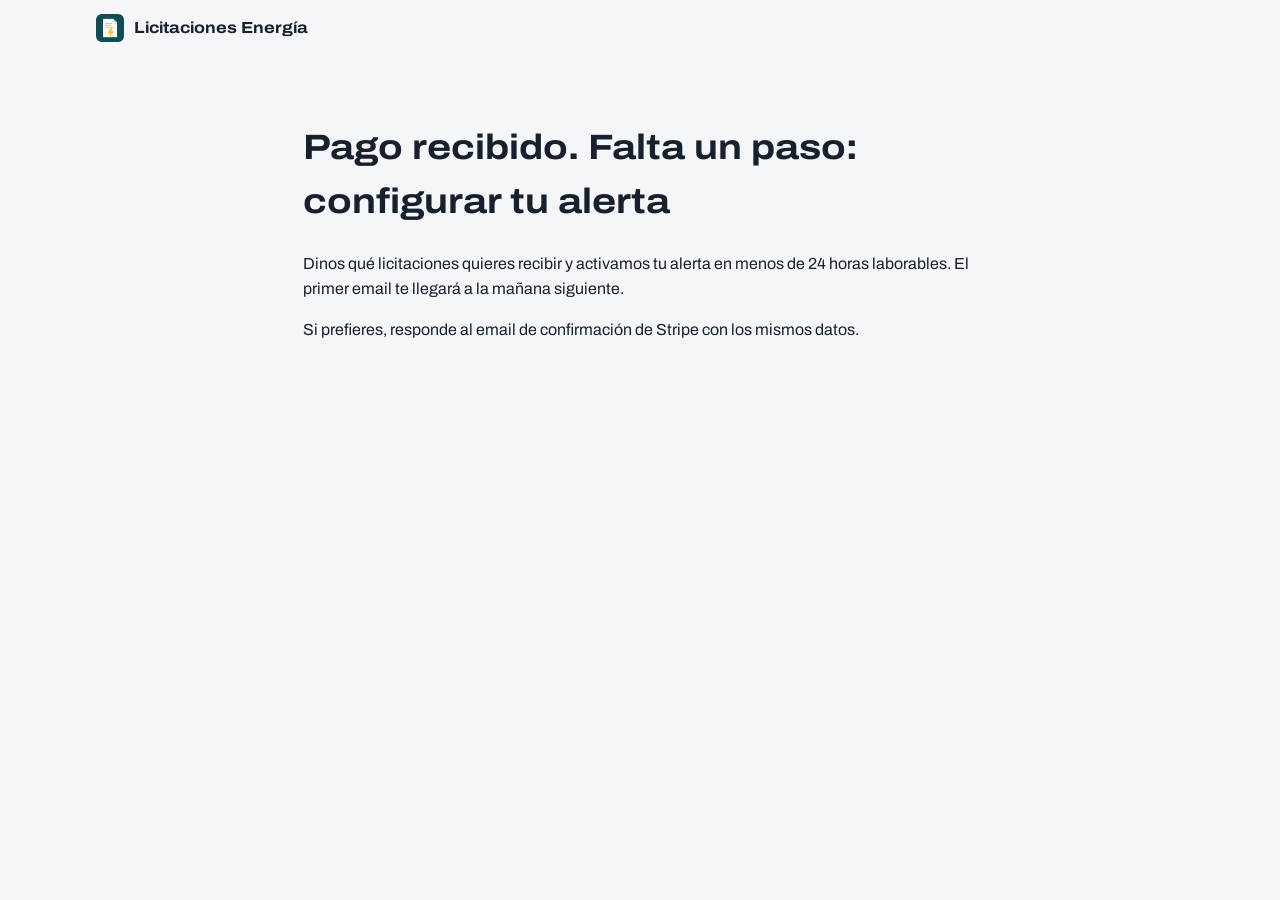
==== web/site/gracias.html @ 15b8ee79 "Web y app (PWA) de licitaciones con alertas de pago, y filtro CPV más fino - web/site: buscador de l" ====
<!doctype html>
<html lang="es">
<head>
<meta charset="utf-8">
<meta name="viewport" content="width=device-width, initial-scale=1">
<title>Suscripción activada · Licitaciones Energía</title>
<meta name="robots" content="noindex">
<link rel="icon" href="img/icono-192.png">
<link rel="preconnect" href="https://fonts.googleapis.com">
<link rel="preconnect" href="https://fonts.gstatic.com" crossorigin>
<link href="https://fonts.googleapis.com/css2?family=Archivo:wdth,wght@75..125,400..800&display=swap" rel="stylesheet">
<link rel="stylesheet" href="estilos.css">
<script src="config.js"></script>
</head>
<body>
<header class="barra"><a class="marca" href="./"><img src="img/icono-192.png" alt="" width="28" height="28"><span>Licitaciones Energía</span></a></header>
<main class="legal">
  <h1>Pago recibido. Falta un paso: configurar tu alerta</h1>
  <p>Dinos qué licitaciones quieres recibir y activamos tu alerta en menos de 24 horas laborables. El primer email te llegará a la mañana siguiente.</p>
  <p><a class="boton boton-primario" id="configurar" href="#">Configurar mi alerta por email</a></p>
  <p>Si prefieres, responde al email de confirmación de Stripe con los mismos datos.</p>
</main>
<script>
  const C = window.CONFIG || {};
  const cuerpo = encodeURIComponent("Email donde quiero recibir las alertas:\nEmpresa:\nNIF (para la factura):\nSectores (fotovoltaica, alumbrado, climatización, recarga, instalaciones eléctricas, suministro, eficiencia, renovables, consultoría):\nComunidades autónomas:\nImporte mínimo:\nPalabras clave (opcional):\n");
  const a = document.getElementById("configurar");
  if (C.emailContacto) a.href = `mailto:${C.emailContacto}?subject=${encodeURIComponent("Configurar mi alerta")}&body=${cuerpo}`;
  else a.hidden = true;
</script>
</body>
</html>
---- web/site/estilos.css ----
/* Paleta tomada de los colores normalizados de los cables en España:
   azul (neutro), marrón (fase), amarillo-verde (tierra) y gris. */
:root {
  --papel: #F4F6F8;
  --superficie: #FFFFFF;
  --tinta: #17212E;
  --tinta-suave: #4A5563;
  --neutro: #1F57B8;
  --neutro-oscuro: #17428C;
  --fase: #8B4A1F;
  --tierra: #C9D33A;
  --tierra-suave: #EEF2B8;
  --linea: #D5DBE3;
  --radio: 6px;
  --ancho: 1120px;
  color-scheme: light;
}
@media (prefers-color-scheme: dark) {
  :root {
    --papel: #10161F; --superficie: #17202C; --tinta: #E8EDF3; --tinta-suave: #A3AEBC;
    --neutro: #6E9BEA; --neutro-oscuro: #9DBCF2; --fase: #E0965E; --tierra: #C9D33A; --tierra-suave: #3A3F17;
    --linea: #2B3644; color-scheme: dark;
  }
}
* { box-sizing: border-box; }
[hidden] { display: none !important; }
html { scroll-behavior: smooth; }
@media (prefers-reduced-motion: reduce) { html { scroll-behavior: auto; } * { transition: none !important; } }
body {
  margin: 0; background: var(--papel); color: var(--tinta);
  font: 400 1rem/1.55 "Archivo", system-ui, sans-serif; font-variation-settings: "wdth" 100;
}
a { color: var(--neutro); }
:focus-visible { outline: 3px solid var(--tierra); outline-offset: 2px; }
.saltar { position: absolute; left: -999px; }
.saltar:focus { left: 16px; top: 8px; background: var(--superficie); padding: 8px 12px; z-index: 10; }

.barra {
  display: flex; align-items: center; gap: 24px; max-width: var(--ancho); margin: 0 auto;
  padding: 14px 16px;
}
.marca { display: flex; align-items: center; gap: 10px; color: var(--tinta); text-decoration: none;
  font-weight: 700; font-variation-settings: "wdth" 112; }
.barra nav { display: flex; gap: 20px; margin-left: auto; }
.barra nav a { color: var(--tinta-suave); text-decoration: none; }
.barra nav a:hover { color: var(--tinta); }

.boton { display: inline-block; border-radius: var(--radio); padding: 10px 16px; font: inherit; font-weight: 600;
  text-decoration: none; cursor: pointer; border: 2px solid var(--neutro); }
.boton-primario { background: var(--neutro); color: #fff; }
.boton-primario:hover { background: var(--neutro-oscuro); border-color: var(--neutro-oscuro); }
.boton-secundario { background: transparent; color: var(--neutro); }
.boton-secundario:hover { background: color-mix(in srgb, var(--neutro) 10%, transparent); }

main { max-width: var(--ancho); margin: 0 auto; padding: 0 16px; }
.portada { padding: 48px 0 28px; }
.portada h1 {
  font-size: clamp(2.1rem, 5.2vw, 4rem); line-height: 1.02; margin: 0 0 20px; max-width: 16ch;
  font-weight: 800; font-variation-settings: "wdth" 118; letter-spacing: -0.015em;
}
.portada h1 .cuenta { font-variation-settings: "wdth" 125; }
.entradilla { font-size: 1.15rem; max-width: 62ch; color: var(--tinta-suave); margin: 0 0 12px; }
.actualizado { margin: 0; color: var(--tinta-suave); font-size: .95rem; }
.actualizado b { color: var(--tinta); }

.filtros {
  position: sticky; top: 0; z-index: 5; display: grid; gap: 12px;
  grid-template-columns: 2fr repeat(4, 1fr); padding: 14px 0; background: var(--papel);
  border-bottom: 1px solid var(--linea);
}
.campo { display: grid; gap: 4px; font-size: .85rem; color: var(--tinta-suave); }
.campo input, .campo select {
  font: inherit; font-size: 1rem; color: var(--tinta); background: var(--superficie);
  border: 1px solid var(--linea); border-radius: var(--radio); padding: 9px 10px; min-width: 0;
}

.lista { padding: 8px 0 40px; }
.resumen { color: var(--tinta-suave); margin: 14px 0 6px; }
.licitaciones { list-style: none; margin: 0; padding: 0; }
.licitacion {
  display: grid; grid-template-columns: 1fr 220px; gap: 24px; padding: 18px 0;
  border-bottom: 1px solid var(--linea);
}
.titulo { font-weight: 650; font-size: 1.08rem; line-height: 1.35; text-decoration: none; color: var(--tinta); }
.titulo:hover { color: var(--neutro); text-decoration: underline; }
.organo { margin: 6px 0 8px; color: var(--tinta-suave); }
.etiquetas { margin: 0; display: flex; flex-wrap: wrap; gap: 6px; }
.etiqueta { font-size: .8rem; padding: 2px 8px; border-radius: 999px; border: 1px solid var(--linea); color: var(--tinta-suave); }
.etiqueta-nueva { background: var(--tierra-suave); border-color: var(--tierra); color: var(--tinta); font-weight: 600; }
.cifras { text-align: right; }
.importe { margin: 0 0 10px; font-weight: 700; font-size: 1.1rem; font-variant-numeric: tabular-nums;
  font-variation-settings: "wdth" 110; }
.importe small { display: block; font-weight: 400; font-size: .8rem; color: var(--tinta-suave); }

/* El plazo se dibuja como un cable: la parte coloreada es el tiempo que queda (escala de 60 días). */
.plazo { display: grid; gap: 4px; justify-items: end; }
.cable { position: relative; display: block; width: 100%; height: 6px; border-radius: 3px; background: var(--linea); }
.conductor { position: absolute; right: 0; top: 0; bottom: 0; border-radius: 3px; background: var(--neutro); }
.urgente .conductor { background: var(--fase); }
.dias { font-size: .85rem; color: var(--tinta-suave); font-variant-numeric: tabular-nums; }
.urgente .dias { color: var(--fase); font-weight: 600; }

.aviso-alerta {
  display: flex; gap: 20px; align-items: center; justify-content: space-between; margin-top: 28px;
  padding: 20px; background: var(--superficie); border-left: 6px solid var(--tierra); border-radius: var(--radio);
}
.aviso-alerta p { margin: 0; max-width: 60ch; }
#mas { margin-top: 18px; }

h2 { font-size: clamp(1.6rem, 3vw, 2.3rem); line-height: 1.1; margin: 0 0 10px; font-weight: 800;
  font-variation-settings: "wdth" 115; }
.ganadores, .precios, .preguntas { padding: 48px 0; border-top: 1px solid var(--linea); }
.nota { color: var(--tinta-suave); margin: 0 0 18px; }
.tabla-envoltorio { overflow-x: auto; }
table { width: 100%; border-collapse: collapse; background: var(--superficie); border-radius: var(--radio); }
th, td { padding: 11px 14px; text-align: left; border-bottom: 1px solid var(--linea); vertical-align: top; }
th { font-size: .85rem; color: var(--tinta-suave); font-weight: 600; }
td.num, th.num { text-align: right; font-variant-numeric: tabular-nums; }
td small { display: block; color: var(--tinta-suave); }
.candado { margin: 14px 0 0; color: var(--tinta-suave); }

.planes { display: grid; grid-template-columns: repeat(3, 1fr); gap: 20px; margin-top: 20px; align-items: start; }
.plan { background: var(--superficie); border: 1px solid var(--linea); border-radius: var(--radio); padding: 24px; }
.plan-destacado { border: 2px solid var(--neutro); }
.plan h3 { margin: 0; font-size: 1.2rem; }
.precio { font-size: 2rem; font-weight: 800; margin: 6px 0 14px; font-variation-settings: "wdth" 115; }
.precio span { font-size: .9rem; font-weight: 400; color: var(--tinta-suave); }
.plan ul { padding-left: 18px; margin: 0 0 20px; }
.plan li { margin-bottom: 6px; }

.preguntas details { border-bottom: 1px solid var(--linea); padding: 14px 0; max-width: 75ch; }
.preguntas summary { cursor: pointer; font-weight: 600; }
.preguntas p { color: var(--tinta-suave); margin: 10px 0 0; }

.pie { max-width: var(--ancho); margin: 0 auto; padding: 32px 16px 48px; color: var(--tinta-suave); font-size: .9rem;
  border-top: 1px solid var(--linea); }
.pie nav { display: flex; flex-wrap: wrap; gap: 18px; margin: 10px 0 16px; }

.legal { max-width: 75ch; padding: 40px 0 60px; }
.legal h1 { font-size: 2.2rem; font-variation-settings: "wdth" 115; }
.legal h2 { margin-top: 40px; font-size: 1.5rem; }
.pendiente { background: var(--tierra-suave); padding: 0 4px; border-radius: 3px; }

@media (max-width: 860px) {
  .filtros { grid-template-columns: 1fr 1fr; position: static; }
  .campo-texto { grid-column: 1 / -1; }
  .planes { grid-template-columns: 1fr; }
  .barra nav { display: none; }
  .barra .boton { margin-left: auto; }
}
@media (max-width: 560px) {
  .licitacion { grid-template-columns: 1fr; gap: 10px; }
  .cifras { text-align: left; }
  .plazo { justify-items: start; }
  .conductor { right: auto; left: 0; }
  .aviso-alerta { flex-direction: column; align-items: flex-start; }
}
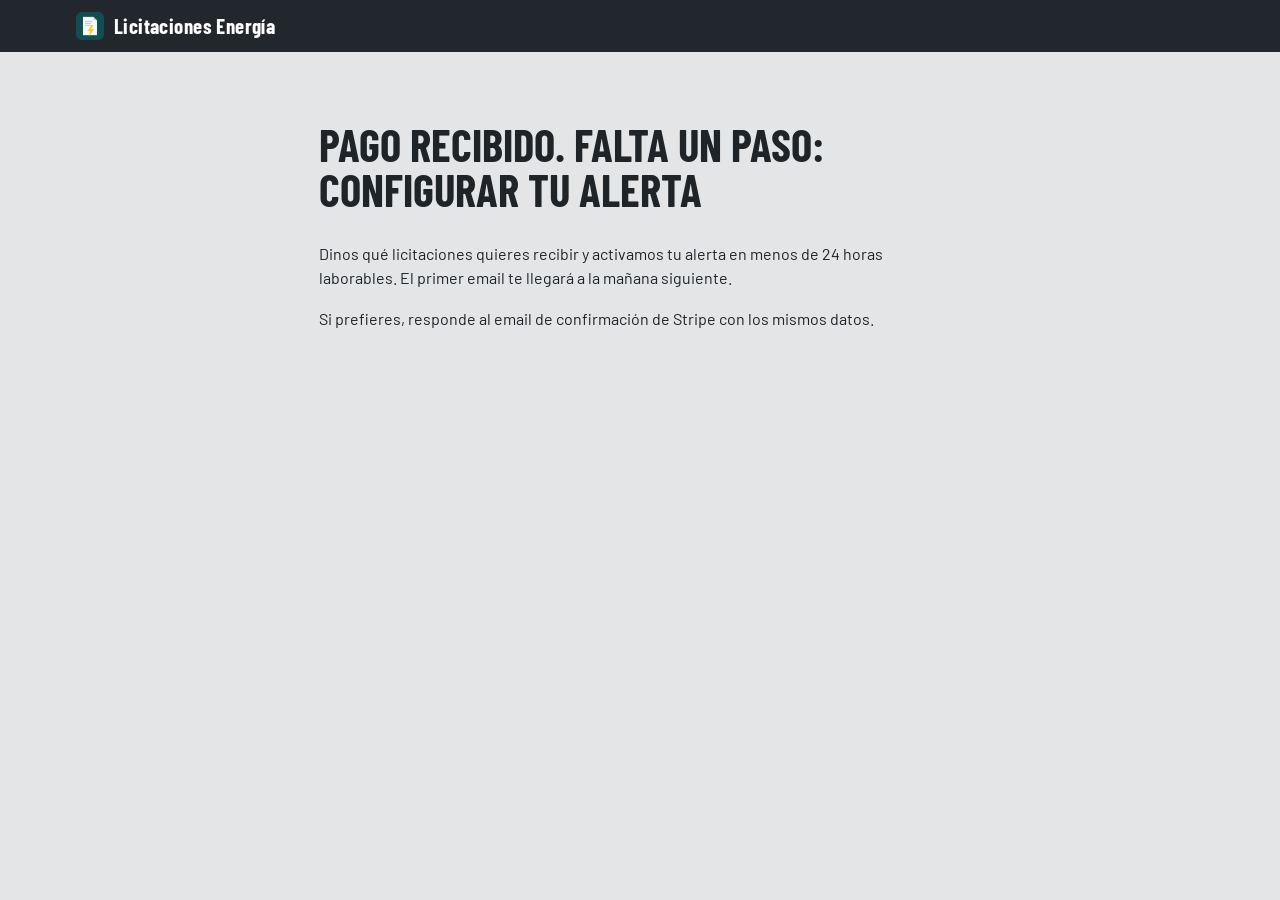
==== commit 80f854ee: "Estilo industrial con fotos de Wikimedia Commons y créditos automáticos Co-Authored-By: Claude Opus " ====
--- a/web/site/gracias.html
+++ b/web/site/gracias.html
@@ -8,7 +8,7 @@
 <link rel="icon" href="img/icono-192.png">
 <link rel="preconnect" href="https://fonts.googleapis.com">
 <link rel="preconnect" href="https://fonts.gstatic.com" crossorigin>
-<link href="https://fonts.googleapis.com/css2?family=Archivo:wdth,wght@75..125,400..800&display=swap" rel="stylesheet">
+<link href="https://fonts.googleapis.com/css2?family=Barlow+Condensed:wght@500;600;700&family=Barlow:wght@400;500;600&display=swap" rel="stylesheet">
 <link rel="stylesheet" href="estilos.css">
 <script src="config.js"></script>
 </head>
--- a/web/site/estilos.css
+++ b/web/site/estilos.css
@@ -1,157 +1,168 @@
-/* Paleta tomada de los colores normalizados de los cables en España:
-   azul (neutro), marrón (fase), amarillo-verde (tierra) y gris. */
+/* Estilo industrial: hormigón, chapa y grafito, con amarillo de señalización de seguridad
+   (el de las bandas de peligro) y óxido para lo urgente. Tipografía condensada de rotulación. */
 :root {
-  --papel: #F4F6F8;
-  --superficie: #FFFFFF;
-  --tinta: #17212E;
-  --tinta-suave: #4A5563;
-  --neutro: #1F57B8;
-  --neutro-oscuro: #17428C;
-  --fase: #8B4A1F;
-  --tierra: #C9D33A;
-  --tierra-suave: #EEF2B8;
-  --linea: #D5DBE3;
-  --radio: 6px;
-  --ancho: 1120px;
+  --hormigon: #E3E5E7;
+  --chapa: #F6F7F8;
+  --grafito: #22272D;
+  --grafito-2: #2E353D;
+  --acero: #5B6470;
+  --senal: #F2B705;
+  --senal-oscura: #C99600;
+  --oxido: #B4471C;
+  --junta: #C4C9CF;
+  --tinta: #1F2429;
+  --ancho: 1160px;
+  --display: "Barlow Condensed", "Arial Narrow", sans-serif;
   color-scheme: light;
 }
 @media (prefers-color-scheme: dark) {
   :root {
-    --papel: #10161F; --superficie: #17202C; --tinta: #E8EDF3; --tinta-suave: #A3AEBC;
-    --neutro: #6E9BEA; --neutro-oscuro: #9DBCF2; --fase: #E0965E; --tierra: #C9D33A; --tierra-suave: #3A3F17;
-    --linea: #2B3644; color-scheme: dark;
+    --hormigon: #191D22; --chapa: #22282F; --tinta: #E6E9EC; --acero: #9AA4AF; --junta: #38414B;
+    --grafito: #0F1215; --grafito-2: #1A1F24; --oxido: #E07445; color-scheme: dark;
   }
 }
 * { box-sizing: border-box; }
 [hidden] { display: none !important; }
 html { scroll-behavior: smooth; }
 @media (prefers-reduced-motion: reduce) { html { scroll-behavior: auto; } * { transition: none !important; } }
-body {
-  margin: 0; background: var(--papel); color: var(--tinta);
-  font: 400 1rem/1.55 "Archivo", system-ui, sans-serif; font-variation-settings: "wdth" 100;
-}
-a { color: var(--neutro); }
-:focus-visible { outline: 3px solid var(--tierra); outline-offset: 2px; }
+body { margin: 0; background: var(--hormigon); color: var(--tinta); font: 400 1rem/1.55 "Barlow", system-ui, sans-serif; }
+a { color: inherit; }
+:focus-visible { outline: 3px solid var(--senal); outline-offset: 2px; }
 .saltar { position: absolute; left: -999px; }
-.saltar:focus { left: 16px; top: 8px; background: var(--superficie); padding: 8px 12px; z-index: 10; }
+.saltar:focus { left: 16px; top: 8px; background: var(--senal); color: var(--grafito); padding: 8px 12px; z-index: 20; }
 
-.barra {
-  display: flex; align-items: center; gap: 24px; max-width: var(--ancho); margin: 0 auto;
-  padding: 14px 16px;
-}
-.marca { display: flex; align-items: center; gap: 10px; color: var(--tinta); text-decoration: none;
-  font-weight: 700; font-variation-settings: "wdth" 112; }
-.barra nav { display: flex; gap: 20px; margin-left: auto; }
-.barra nav a { color: var(--tinta-suave); text-decoration: none; }
-.barra nav a:hover { color: var(--tinta); }
+/* Barra superior sobre grafito */
+.barra { background: var(--grafito); color: #fff; }
+.barra > * { }
+.barra { display: flex; align-items: center; gap: 24px; padding: 12px max(16px, calc((100% - var(--ancho)) / 2 + 16px)); }
+.marca { display: flex; align-items: center; gap: 10px; text-decoration: none; font: 700 1.3rem/1 var(--display); letter-spacing: .02em; }
+.barra nav { display: flex; gap: 22px; margin-left: auto; }
+.barra nav a { text-decoration: none; color: #C9CED4; font-weight: 500; }
+.barra nav a:hover { color: var(--senal); }
 
-.boton { display: inline-block; border-radius: var(--radio); padding: 10px 16px; font: inherit; font-weight: 600;
-  text-decoration: none; cursor: pointer; border: 2px solid var(--neutro); }
-.boton-primario { background: var(--neutro); color: #fff; }
-.boton-primario:hover { background: var(--neutro-oscuro); border-color: var(--neutro-oscuro); }
-.boton-secundario { background: transparent; color: var(--neutro); }
-.boton-secundario:hover { background: color-mix(in srgb, var(--neutro) 10%, transparent); }
+.boton { display: inline-block; border-radius: 2px; padding: 10px 18px; font: 600 1.05rem/1.2 var(--display);
+  letter-spacing: .03em; text-decoration: none; cursor: pointer; border: 2px solid var(--grafito); }
+.boton-primario { background: var(--senal); color: var(--grafito); border-color: var(--senal); }
+.boton-primario:hover { background: var(--senal-oscura); border-color: var(--senal-oscura); }
+.boton-secundario { background: transparent; color: var(--tinta); border-color: var(--tinta); }
+.boton-secundario:hover { background: var(--tinta); color: var(--hormigon); }
+
+/* Portada: foto a sangre con el titular encima */
+.portada { position: relative; background: var(--grafito); color: #fff; overflow: hidden; min-height: 460px; display: flex; align-items: flex-end; }
+.portada-foto { position: absolute; inset: 0; width: 100%; height: 100%; object-fit: cover; filter: grayscale(.55) contrast(1.05); }
+.portada::after { content: ""; position: absolute; inset: 0;
+  background: linear-gradient(90deg, rgba(20,24,28,.92) 0%, rgba(20,24,28,.72) 45%, rgba(20,24,28,.25) 100%); }
+.portada-texto { position: relative; z-index: 1; width: 100%; max-width: var(--ancho); margin: 0 auto; padding: 72px 16px 44px; }
+.portada h1 { font: 700 clamp(2.6rem, 7vw, 5.6rem)/.92 var(--display); margin: 0 0 22px; max-width: 13ch; letter-spacing: -.005em; text-transform: uppercase; }
+.portada h1 .cuenta { color: var(--senal); }
+.entradilla { font-size: 1.15rem; max-width: 58ch; color: #D5DAE0; margin: 0 0 14px; }
+.actualizado { margin: 0; color: #AEB6BF; }
+.actualizado b { color: #fff; font-weight: 600; }
+
+/* Banda de peligro: el único elemento decorativo de la página */
+.franja { height: 14px; background: repeating-linear-gradient(-45deg, var(--senal) 0 18px, var(--grafito) 18px 36px); }
 
 main { max-width: var(--ancho); margin: 0 auto; padding: 0 16px; }
-.portada { padding: 48px 0 28px; }
-.portada h1 {
-  font-size: clamp(2.1rem, 5.2vw, 4rem); line-height: 1.02; margin: 0 0 20px; max-width: 16ch;
-  font-weight: 800; font-variation-settings: "wdth" 118; letter-spacing: -0.015em;
-}
-.portada h1 .cuenta { font-variation-settings: "wdth" 125; }
-.entradilla { font-size: 1.15rem; max-width: 62ch; color: var(--tinta-suave); margin: 0 0 12px; }
-.actualizado { margin: 0; color: var(--tinta-suave); font-size: .95rem; }
-.actualizado b { color: var(--tinta); }
 
-.filtros {
-  position: sticky; top: 0; z-index: 5; display: grid; gap: 12px;
-  grid-template-columns: 2fr repeat(4, 1fr); padding: 14px 0; background: var(--papel);
-  border-bottom: 1px solid var(--linea);
-}
-.campo { display: grid; gap: 4px; font-size: .85rem; color: var(--tinta-suave); }
-.campo input, .campo select {
-  font: inherit; font-size: 1rem; color: var(--tinta); background: var(--superficie);
-  border: 1px solid var(--linea); border-radius: var(--radio); padding: 9px 10px; min-width: 0;
-}
+/* Sectores con foto: atajos al filtro */
+.sectores { display: grid; grid-template-columns: repeat(4, 1fr); gap: 12px; padding: 28px 0 8px; }
+.sector { position: relative; display: flex; flex-direction: column; justify-content: flex-end; align-items: flex-start;
+  min-height: 150px; padding: 14px; border: 0; border-radius: 2px; overflow: hidden; cursor: pointer; text-align: left;
+  background: var(--grafito-2); color: #fff; font: inherit; }
+.sector img { position: absolute; inset: 0; width: 100%; height: 100%; object-fit: cover; filter: grayscale(.4); transition: filter .2s; }
+.sector::after { content: ""; position: absolute; inset: 0; background: linear-gradient(0deg, rgba(20,24,28,.88), rgba(20,24,28,.15) 70%); }
+.sector > span { position: relative; z-index: 1; }
+.sector-nombre { font: 700 1.45rem/1 var(--display); text-transform: uppercase; }
+.sector-n { color: var(--senal); font-weight: 600; margin-top: 4px; font-variant-numeric: tabular-nums; }
+.sector:hover img { filter: grayscale(0); }
+.sector[aria-pressed="true"] { outline: 4px solid var(--senal); outline-offset: -4px; }
+
+/* Filtros sobre chapa */
+.filtros { position: sticky; top: 0; z-index: 5; display: grid; gap: 12px; grid-template-columns: 2fr repeat(4, 1fr);
+  margin-top: 20px; padding: 14px; background: var(--grafito); border-radius: 2px; }
+.campo { display: grid; gap: 4px; font-size: .85rem; color: #AEB6BF; }
+.campo input, .campo select { font: inherit; font-size: 1rem; color: var(--grafito); background: #F6F7F8;
+  border: 0; border-radius: 2px; padding: 9px 10px; min-width: 0; }
 
 .lista { padding: 8px 0 40px; }
-.resumen { color: var(--tinta-suave); margin: 14px 0 6px; }
+.resumen { color: var(--acero); margin: 16px 0 6px; }
 .licitaciones { list-style: none; margin: 0; padding: 0; }
-.licitacion {
-  display: grid; grid-template-columns: 1fr 220px; gap: 24px; padding: 18px 0;
-  border-bottom: 1px solid var(--linea);
-}
-.titulo { font-weight: 650; font-size: 1.08rem; line-height: 1.35; text-decoration: none; color: var(--tinta); }
-.titulo:hover { color: var(--neutro); text-decoration: underline; }
-.organo { margin: 6px 0 8px; color: var(--tinta-suave); }
+.licitacion { display: grid; grid-template-columns: 1fr 230px; gap: 24px; padding: 18px 18px; margin-bottom: 8px;
+  background: var(--chapa); border-left: 5px solid var(--junta); border-radius: 2px; }
+.licitacion:has(.urgente) { border-left-color: var(--oxido); }
+.titulo { font-weight: 600; font-size: 1.08rem; line-height: 1.35; text-decoration: none; }
+.titulo:hover { text-decoration: underline; text-decoration-color: var(--senal); text-decoration-thickness: 3px; }
+.organo { margin: 6px 0 8px; color: var(--acero); }
 .etiquetas { margin: 0; display: flex; flex-wrap: wrap; gap: 6px; }
-.etiqueta { font-size: .8rem; padding: 2px 8px; border-radius: 999px; border: 1px solid var(--linea); color: var(--tinta-suave); }
-.etiqueta-nueva { background: var(--tierra-suave); border-color: var(--tierra); color: var(--tinta); font-weight: 600; }
+.etiqueta { font-size: .8rem; padding: 1px 8px; border: 1px solid var(--junta); border-radius: 2px; color: var(--acero); }
+.etiqueta-nueva { background: var(--senal); border-color: var(--senal); color: var(--grafito); font-weight: 600; }
 .cifras { text-align: right; }
-.importe { margin: 0 0 10px; font-weight: 700; font-size: 1.1rem; font-variant-numeric: tabular-nums;
-  font-variation-settings: "wdth" 110; }
-.importe small { display: block; font-weight: 400; font-size: .8rem; color: var(--tinta-suave); }
+.importe { margin: 0 0 10px; font: 700 1.5rem/1.1 var(--display); font-variant-numeric: tabular-nums; }
+.importe small { display: block; font: 400 .8rem "Barlow", sans-serif; color: var(--acero); }
 
-/* El plazo se dibuja como un cable: la parte coloreada es el tiempo que queda (escala de 60 días). */
+/* Plazo dibujado como un cable: la parte rellena es lo que queda (escala de 60 días) */
 .plazo { display: grid; gap: 4px; justify-items: end; }
-.cable { position: relative; display: block; width: 100%; height: 6px; border-radius: 3px; background: var(--linea); }
-.conductor { position: absolute; right: 0; top: 0; bottom: 0; border-radius: 3px; background: var(--neutro); }
-.urgente .conductor { background: var(--fase); }
-.dias { font-size: .85rem; color: var(--tinta-suave); font-variant-numeric: tabular-nums; }
-.urgente .dias { color: var(--fase); font-weight: 600; }
+.cable { position: relative; display: block; width: 100%; height: 6px; background: var(--junta); }
+.conductor { position: absolute; right: 0; top: 0; bottom: 0; background: var(--grafito); }
+.urgente .conductor { background: var(--oxido); }
+.dias { font-size: .85rem; color: var(--acero); font-variant-numeric: tabular-nums; }
+.urgente .dias { color: var(--oxido); font-weight: 600; }
 
-.aviso-alerta {
-  display: flex; gap: 20px; align-items: center; justify-content: space-between; margin-top: 28px;
-  padding: 20px; background: var(--superficie); border-left: 6px solid var(--tierra); border-radius: var(--radio);
-}
-.aviso-alerta p { margin: 0; max-width: 60ch; }
-#mas { margin-top: 18px; }
+.aviso-alerta { display: flex; gap: 20px; align-items: center; justify-content: space-between; margin-top: 26px;
+  padding: 20px; background: var(--grafito); color: #fff; border-radius: 2px; }
+.aviso-alerta p { margin: 0; max-width: 60ch; color: #D5DAE0; }
+.aviso-alerta strong { color: #fff; }
+#mas { margin-top: 16px; }
 
-h2 { font-size: clamp(1.6rem, 3vw, 2.3rem); line-height: 1.1; margin: 0 0 10px; font-weight: 800;
-  font-variation-settings: "wdth" 115; }
-.ganadores, .precios, .preguntas { padding: 48px 0; border-top: 1px solid var(--linea); }
-.nota { color: var(--tinta-suave); margin: 0 0 18px; }
+h2 { font: 700 clamp(2rem, 4vw, 3rem)/1 var(--display); text-transform: uppercase; margin: 0 0 10px; }
+.ganadores, .precios, .preguntas { padding: 52px 0; border-top: 2px solid var(--junta); }
+.nota { color: var(--acero); margin: 0 0 18px; }
 .tabla-envoltorio { overflow-x: auto; }
-table { width: 100%; border-collapse: collapse; background: var(--superficie); border-radius: var(--radio); }
-th, td { padding: 11px 14px; text-align: left; border-bottom: 1px solid var(--linea); vertical-align: top; }
-th { font-size: .85rem; color: var(--tinta-suave); font-weight: 600; }
+table { width: 100%; border-collapse: collapse; background: var(--chapa); }
+th, td { padding: 11px 14px; text-align: left; border-bottom: 1px solid var(--junta); vertical-align: top; }
+th { background: var(--grafito); color: #fff; font: 600 1rem/1.2 var(--display); letter-spacing: .03em; }
 td.num, th.num { text-align: right; font-variant-numeric: tabular-nums; }
-td small { display: block; color: var(--tinta-suave); }
-.candado { margin: 14px 0 0; color: var(--tinta-suave); }
+td small { display: block; color: var(--acero); }
+.candado { margin: 14px 0 0; color: var(--acero); }
 
-.planes { display: grid; grid-template-columns: repeat(3, 1fr); gap: 20px; margin-top: 20px; align-items: start; }
-.plan { background: var(--superficie); border: 1px solid var(--linea); border-radius: var(--radio); padding: 24px; }
-.plan-destacado { border: 2px solid var(--neutro); }
-.plan h3 { margin: 0; font-size: 1.2rem; }
-.precio { font-size: 2rem; font-weight: 800; margin: 6px 0 14px; font-variation-settings: "wdth" 115; }
-.precio span { font-size: .9rem; font-weight: 400; color: var(--tinta-suave); }
-.plan ul { padding-left: 18px; margin: 0 0 20px; }
+.planes { display: grid; grid-template-columns: repeat(3, 1fr); gap: 16px; margin-top: 20px; align-items: start; }
+.plan { background: var(--chapa); border-top: 6px solid var(--junta); border-radius: 2px; padding: 24px; }
+.plan-destacado { border-top-color: var(--senal); box-shadow: inset 0 0 0 2px var(--grafito); }
+.plan h3 { margin: 0; font: 700 1.6rem/1 var(--display); text-transform: uppercase; }
+.precio { font: 700 2.6rem/1 var(--display); margin: 10px 0 16px; }
+.precio span { font: 400 .95rem "Barlow", sans-serif; color: var(--acero); }
+.plan ul { padding-left: 18px; margin: 0 0 22px; }
 .plan li { margin-bottom: 6px; }
 
-.preguntas details { border-bottom: 1px solid var(--linea); padding: 14px 0; max-width: 75ch; }
+.preguntas details { border-bottom: 1px solid var(--junta); padding: 14px 0; max-width: 75ch; }
 .preguntas summary { cursor: pointer; font-weight: 600; }
-.preguntas p { color: var(--tinta-suave); margin: 10px 0 0; }
+.preguntas p { color: var(--acero); margin: 10px 0 0; }
 
-.pie { max-width: var(--ancho); margin: 0 auto; padding: 32px 16px 48px; color: var(--tinta-suave); font-size: .9rem;
-  border-top: 1px solid var(--linea); }
+.pie { background: var(--grafito); color: #AEB6BF; font-size: .9rem; padding: 32px max(16px, calc((100% - var(--ancho)) / 2 + 16px)) 48px; }
+.pie a { color: #E6E9EC; }
 .pie nav { display: flex; flex-wrap: wrap; gap: 18px; margin: 10px 0 16px; }
+.pie .boton-secundario { color: #fff; border-color: #fff; }
+.creditos { font-size: .8rem; }
 
-.legal { max-width: 75ch; padding: 40px 0 60px; }
-.legal h1 { font-size: 2.2rem; font-variation-settings: "wdth" 115; }
-.legal h2 { margin-top: 40px; font-size: 1.5rem; }
-.pendiente { background: var(--tierra-suave); padding: 0 4px; border-radius: 3px; }
+.legal { max-width: 75ch; padding: 40px 16px 60px; }
+.legal h1 { font: 700 2.8rem/1 var(--display); text-transform: uppercase; }
+.legal h2 { margin-top: 40px; font-size: 1.8rem; }
+.pendiente { background: var(--senal); color: var(--grafito); padding: 0 4px; }
 
 @media (max-width: 860px) {
   .filtros { grid-template-columns: 1fr 1fr; position: static; }
   .campo-texto { grid-column: 1 / -1; }
   .planes { grid-template-columns: 1fr; }
+  .sectores { grid-template-columns: 1fr 1fr; }
   .barra nav { display: none; }
   .barra .boton { margin-left: auto; }
 }
 @media (max-width: 560px) {
+  .portada { min-height: 380px; }
   .licitacion { grid-template-columns: 1fr; gap: 10px; }
   .cifras { text-align: left; }
   .plazo { justify-items: start; }
   .conductor { right: auto; left: 0; }
+  .sector { min-height: 120px; }
   .aviso-alerta { flex-direction: column; align-items: flex-start; }
 }
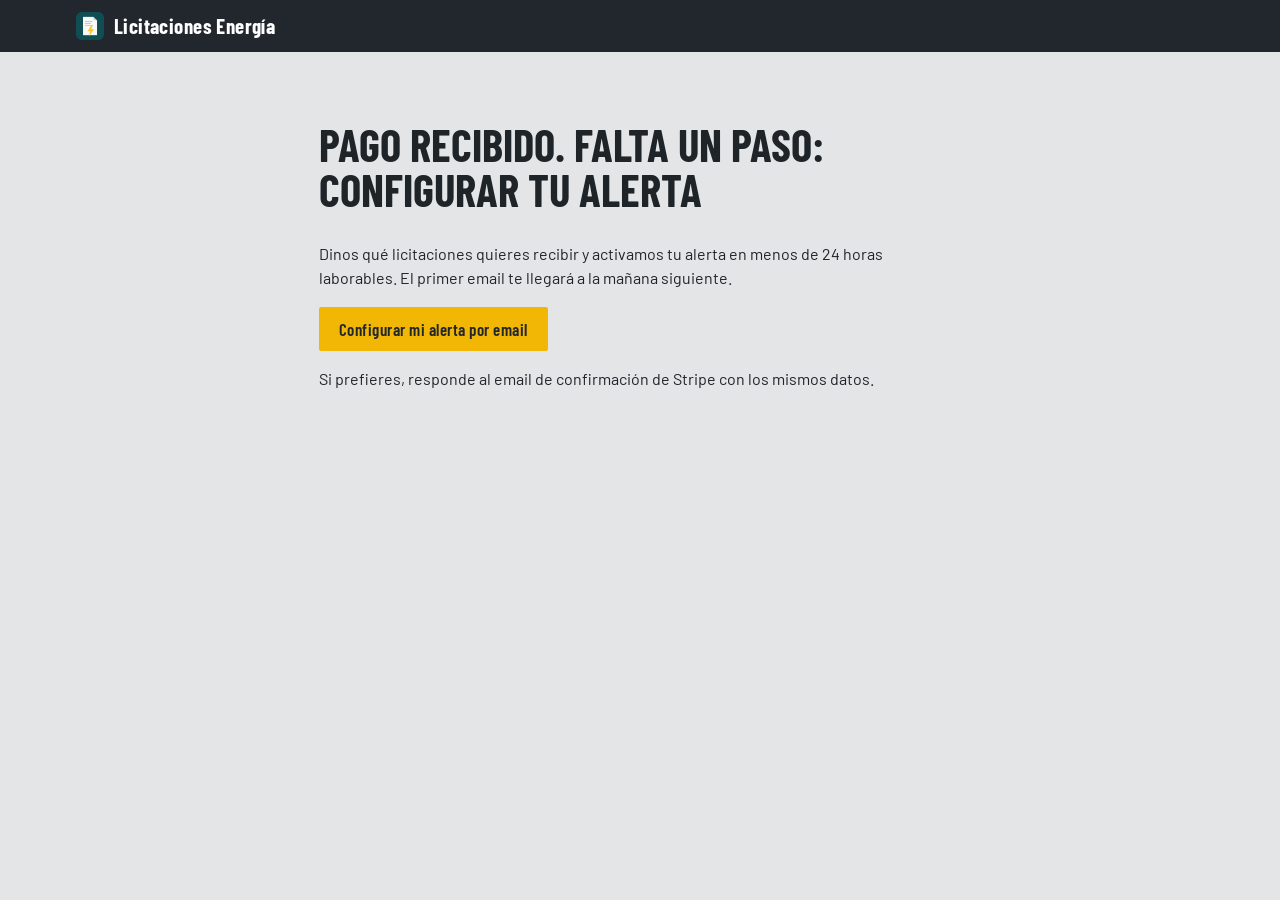
==== commit c7f5a581: "Tipografías alojadas en la propia web en lugar de Google Fonts No se envía la IP de los visitantes a" ====
--- a/web/site/gracias.html
+++ b/web/site/gracias.html
@@ -6,9 +6,7 @@
 <title>Suscripción activada · Licitaciones Energía</title>
 <meta name="robots" content="noindex">
 <link rel="icon" href="img/icono-192.png">
-<link rel="preconnect" href="https://fonts.googleapis.com">
-<link rel="preconnect" href="https://fonts.gstatic.com" crossorigin>
-<link href="https://fonts.googleapis.com/css2?family=Barlow+Condensed:wght@500;600;700&family=Barlow:wght@400;500;600&display=swap" rel="stylesheet">
+<link rel="stylesheet" href="fuentes.css">
 <link rel="stylesheet" href="estilos.css">
 <script src="config.js"></script>
 </head>
--- a/web/site/fuentes.css
+++ b/web/site/fuentes.css
@@ -0,0 +1,24 @@
+/* Tipografías alojadas en la propia web (antes Google Fonts): no se envía la IP de los visitantes a terceros.
+   Subconjunto latino, que cubre el español. Licencia SIL Open Font License 1.1 (fontsource). */
+@font-face { font-family: "Barlow Condensed"; font-style: normal; font-weight: 500; font-display: swap;
+  src: url("fuentes/barlow-condensed-latin-500-normal.woff2") format("woff2"); }
+@font-face { font-family: "Barlow Condensed"; font-style: normal; font-weight: 600; font-display: swap;
+  src: url("fuentes/barlow-condensed-latin-600-normal.woff2") format("woff2"); }
+@font-face { font-family: "Barlow Condensed"; font-style: normal; font-weight: 700; font-display: swap;
+  src: url("fuentes/barlow-condensed-latin-700-normal.woff2") format("woff2"); }
+@font-face { font-family: "Barlow"; font-style: normal; font-weight: 400; font-display: swap;
+  src: url("fuentes/barlow-latin-400-normal.woff2") format("woff2"); }
+@font-face { font-family: "Barlow"; font-style: normal; font-weight: 500; font-display: swap;
+  src: url("fuentes/barlow-latin-500-normal.woff2") format("woff2"); }
+@font-face { font-family: "Barlow"; font-style: normal; font-weight: 600; font-display: swap;
+  src: url("fuentes/barlow-latin-600-normal.woff2") format("woff2"); }
+@font-face { font-family: "Fraunces"; font-style: normal; font-weight: 500; font-display: swap;
+  src: url("fuentes/fraunces-latin-500-normal.woff2") format("woff2"); }
+@font-face { font-family: "Fraunces"; font-style: normal; font-weight: 600; font-display: swap;
+  src: url("fuentes/fraunces-latin-600-normal.woff2") format("woff2"); }
+@font-face { font-family: "Work Sans"; font-style: normal; font-weight: 400; font-display: swap;
+  src: url("fuentes/work-sans-latin-400-normal.woff2") format("woff2"); }
+@font-face { font-family: "Work Sans"; font-style: normal; font-weight: 500; font-display: swap;
+  src: url("fuentes/work-sans-latin-500-normal.woff2") format("woff2"); }
+@font-face { font-family: "Work Sans"; font-style: normal; font-weight: 600; font-display: swap;
+  src: url("fuentes/work-sans-latin-600-normal.woff2") format("woff2"); }
--- a/web/site/estilos.css
+++ b/web/site/estilos.css
@@ -166,3 +166,73 @@
   .sector { min-height: 120px; }
   .aviso-alerta { flex-direction: column; align-items: flex-start; }
 }
+
+/* Mapa de teselas por comunidad */
+.mapa { padding: 40px 0 8px; }
+.mapa-cabecera { margin-bottom: 16px; }
+.mapa-cuerpo { display: grid; grid-template-columns: minmax(0, 1.5fr) minmax(260px, 1fr); gap: 20px; align-items: start; }
+.teselas { display: grid; grid-template-columns: repeat(7, minmax(0, 1fr)); grid-auto-rows: 86px; gap: 6px; }
+.tesela { display: flex; flex-direction: column; justify-content: space-between; align-items: flex-start; padding: 8px 10px;
+  border: 0; border-radius: 2px; cursor: pointer; text-align: left; font: inherit; color: var(--grafito); background: var(--chapa); min-width: 0; overflow: hidden; }
+.tesela[data-nivel="0"] { background: var(--chapa); color: var(--acero); }
+.tesela[data-nivel="1"] { background: #C9CED4; }
+.tesela[data-nivel="2"] { background: #8F98A3; color: #fff; }
+.tesela[data-nivel="3"] { background: #56606B; color: #fff; }
+.tesela[data-nivel="4"] { background: var(--grafito); color: #fff; }
+.tesela[aria-pressed="true"] { background: var(--senal); color: var(--grafito); }
+.tesela:hover { outline: 2px solid var(--senal); outline-offset: -2px; }
+.tesela-n { font: 700 1.9rem/1 var(--display); font-variant-numeric: tabular-nums; }
+.tesela-nombre { font-size: .82rem; line-height: 1.15; font-weight: 600; }
+.tesela-iso { display: none; font-size: .75rem; font-weight: 600; }
+.detalle { background: var(--chapa); padding: 18px; border-radius: 2px; min-height: 200px; }
+.detalle h3 { margin: 0 0 12px; font: 700 1.5rem/1.05 var(--display); text-transform: uppercase; }
+.detalle-vacio { color: var(--acero); margin: 0; }
+.detalle-titulo { margin: 14px 0 6px; font-weight: 600; color: var(--acero); font-size: .9rem; }
+.barras { list-style: none; margin: 0; padding: 0; }
+.barras button { display: grid; grid-template-columns: 1fr auto; gap: 2px 10px; width: 100%; padding: 6px 0; border: 0; background: none;
+  font: inherit; color: inherit; text-align: left; cursor: pointer; }
+.barra-n { font-variant-numeric: tabular-nums; font-weight: 600; }
+.barra-fondo { grid-column: 1 / -1; height: 5px; background: var(--junta); }
+.barra-relleno { display: block; height: 100%; background: var(--grafito); }
+.barras button[aria-pressed="true"] .barra-relleno { background: var(--senal); }
+.barras button[aria-pressed="true"] .barra-nombre { font-weight: 600; }
+.filtros { grid-template-columns: 2fr repeat(3, 1fr); }
+@media (max-width: 860px) {
+  .mapa-cuerpo { grid-template-columns: minmax(0, 1fr); }
+  .teselas { grid-auto-rows: 64px; gap: 4px; }
+  .tesela { padding: 5px 6px; }
+  .tesela-n { font-size: 1.35rem; }
+  .tesela-nombre { display: none; }
+  .tesela-iso { display: block; }
+}
+@media (max-width: 860px) { .filtros { grid-template-columns: 1fr 1fr; } }
+
+/* Mapa real (SVG generado a partir de los contornos del IGN) */
+.mapa-lienzo { position: relative; }
+.mapa-svg { display: block; width: 100%; height: auto; max-height: 620px; }
+.zona { fill: var(--chapa); stroke: var(--hormigon); stroke-width: 1.2; vector-effect: non-scaling-stroke; cursor: pointer; transition: fill .15s; }
+.zona[data-nivel="1"] { fill: #C9CED4; }
+.zona[data-nivel="2"] { fill: #8F98A3; }
+.zona[data-nivel="3"] { fill: #56606B; }
+.zona[data-nivel="4"] { fill: var(--grafito); }
+.zona:hover, .zona:focus-visible { fill: var(--senal); outline: none; }
+.zona[aria-pressed="true"] { fill: var(--senal); }
+.cifra { font-family: var(--display); font-weight: 700; text-anchor: middle; dominant-baseline: central; pointer-events: none;
+  fill: var(--grafito); stroke: var(--chapa); paint-order: stroke; }
+.recuadro { fill: none; stroke: var(--acero); stroke-width: 1; vector-effect: non-scaling-stroke; stroke-dasharray: 4 3; }
+.volver { position: absolute; top: 0; left: 0; z-index: 1; font: 600 1rem/1.2 var(--display); letter-spacing: .03em;
+  padding: 8px 12px; border: 2px solid var(--grafito); background: var(--chapa); color: var(--grafito); border-radius: 2px; cursor: pointer; }
+.volver:hover { background: var(--senal); border-color: var(--senal); }
+.leyenda { display: flex; align-items: center; gap: 4px; margin: 10px 0 0; font-size: .82rem; color: var(--acero); }
+.leyenda span { margin: 0 4px; }
+.leyenda i { width: 26px; height: 10px; display: inline-block; }
+.leyenda i[data-nivel="1"] { background: #C9CED4; } .leyenda i[data-nivel="2"] { background: #8F98A3; }
+.leyenda i[data-nivel="3"] { background: #56606B; } .leyenda i[data-nivel="4"] { background: var(--grafito); }
+
+.ciudad { cursor: pointer; }
+.ciudad circle { fill: var(--chapa); stroke: var(--grafito); stroke-width: 1.5; vector-effect: non-scaling-stroke; }
+.ciudad circle[data-nivel="1"] { fill: #C9CED4; } .ciudad circle[data-nivel="2"] { fill: #8F98A3; }
+.ciudad circle[data-nivel="3"] { fill: #56606B; } .ciudad circle[data-nivel="4"] { fill: var(--grafito); }
+.ciudad:hover circle { fill: var(--senal); }
+.ciudad text { font-family: var(--display); font-weight: 700; fill: var(--grafito); }
+@media (max-width: 860px) { .detalle.vacio { display: none; } }
